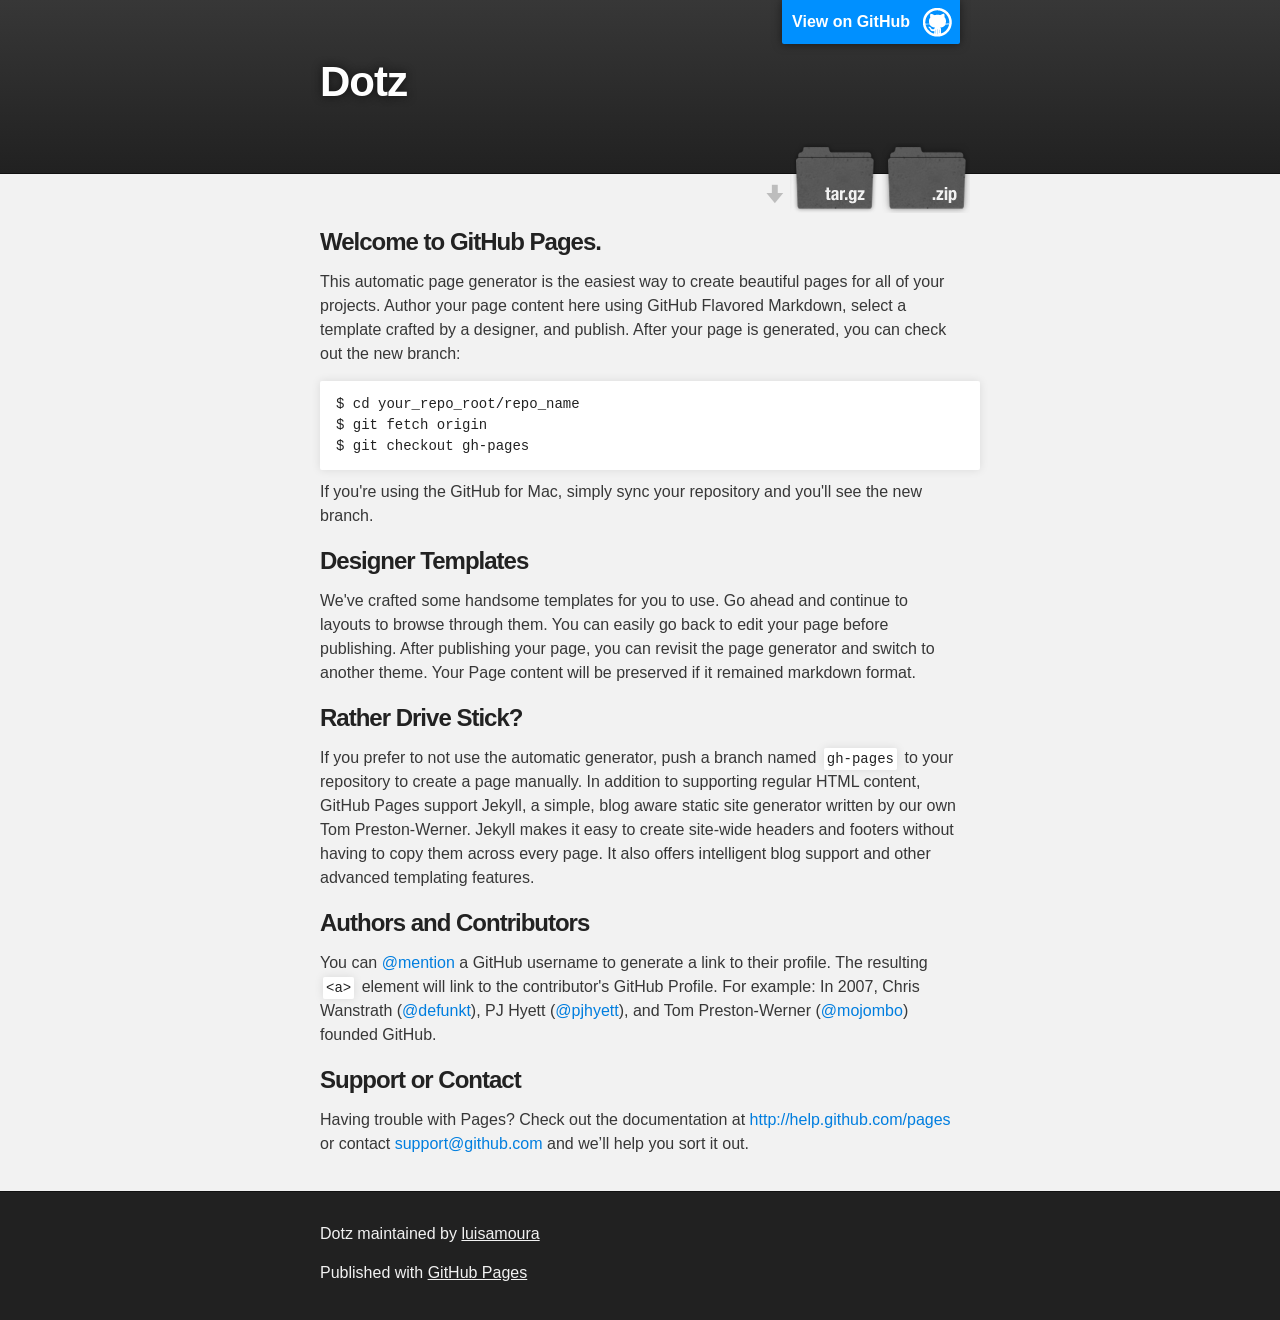
==== index.html @ 08229eda "Create gh-pages branch via GitHub" ====
<!DOCTYPE html>
<html>

  <head>
    <meta charset='utf-8' />
    <meta http-equiv="X-UA-Compatible" content="chrome=1" />
    <meta name="description" content="Dotz : " />

    <link rel="stylesheet" type="text/css" media="screen" href="stylesheets/stylesheet.css">

    <title>Dotz</title>
  </head>

  <body>

    <!-- HEADER -->
    <div id="header_wrap" class="outer">
        <header class="inner">
          <a id="forkme_banner" href="https://github.com/luisamoura/dotz">View on GitHub</a>

          <h1 id="project_title">Dotz</h1>
          <h2 id="project_tagline"></h2>

            <section id="downloads">
              <a class="zip_download_link" href="https://github.com/luisamoura/dotz/zipball/master">Download this project as a .zip file</a>
              <a class="tar_download_link" href="https://github.com/luisamoura/dotz/tarball/master">Download this project as a tar.gz file</a>
            </section>
        </header>
    </div>

    <!-- MAIN CONTENT -->
    <div id="main_content_wrap" class="outer">
      <section id="main_content" class="inner">
        <h3>
<a name="welcome-to-github-pages" class="anchor" href="#welcome-to-github-pages"><span class="octicon octicon-link"></span></a>Welcome to GitHub Pages.</h3>

<p>This automatic page generator is the easiest way to create beautiful pages for all of your projects. Author your page content here using GitHub Flavored Markdown, select a template crafted by a designer, and publish. After your page is generated, you can check out the new branch:</p>

<pre><code>$ cd your_repo_root/repo_name
$ git fetch origin
$ git checkout gh-pages
</code></pre>

<p>If you're using the GitHub for Mac, simply sync your repository and you'll see the new branch.</p>

<h3>
<a name="designer-templates" class="anchor" href="#designer-templates"><span class="octicon octicon-link"></span></a>Designer Templates</h3>

<p>We've crafted some handsome templates for you to use. Go ahead and continue to layouts to browse through them. You can easily go back to edit your page before publishing. After publishing your page, you can revisit the page generator and switch to another theme. Your Page content will be preserved if it remained markdown format.</p>

<h3>
<a name="rather-drive-stick" class="anchor" href="#rather-drive-stick"><span class="octicon octicon-link"></span></a>Rather Drive Stick?</h3>

<p>If you prefer to not use the automatic generator, push a branch named <code>gh-pages</code> to your repository to create a page manually. In addition to supporting regular HTML content, GitHub Pages support Jekyll, a simple, blog aware static site generator written by our own Tom Preston-Werner. Jekyll makes it easy to create site-wide headers and footers without having to copy them across every page. It also offers intelligent blog support and other advanced templating features.</p>

<h3>
<a name="authors-and-contributors" class="anchor" href="#authors-and-contributors"><span class="octicon octicon-link"></span></a>Authors and Contributors</h3>

<p>You can <a href="https://github.com/blog/821" class="user-mention">@mention</a> a GitHub username to generate a link to their profile. The resulting <code>&lt;a&gt;</code> element will link to the contributor's GitHub Profile. For example: In 2007, Chris Wanstrath (<a href="https://github.com/defunkt" class="user-mention">@defunkt</a>), PJ Hyett (<a href="https://github.com/pjhyett" class="user-mention">@pjhyett</a>), and Tom Preston-Werner (<a href="https://github.com/mojombo" class="user-mention">@mojombo</a>) founded GitHub.</p>

<h3>
<a name="support-or-contact" class="anchor" href="#support-or-contact"><span class="octicon octicon-link"></span></a>Support or Contact</h3>

<p>Having trouble with Pages? Check out the documentation at <a href="http://help.github.com/pages">http://help.github.com/pages</a> or contact <a href="mailto:support@github.com">support@github.com</a> and we’ll help you sort it out.</p>
      </section>
    </div>

    <!-- FOOTER  -->
    <div id="footer_wrap" class="outer">
      <footer class="inner">
        <p class="copyright">Dotz maintained by <a href="https://github.com/luisamoura">luisamoura</a></p>
        <p>Published with <a href="http://pages.github.com">GitHub Pages</a></p>
      </footer>
    </div>

    

  </body>
</html>
---- stylesheets/stylesheet.css ----
/*******************************************************************************
Slate Theme for GitHub Pages
by Jason Costello, @jsncostello
*******************************************************************************/

@import url(pygment_trac.css);

/*******************************************************************************
MeyerWeb Reset
*******************************************************************************/

html, body, div, span, applet, object, iframe,
h1, h2, h3, h4, h5, h6, p, blockquote, pre,
a, abbr, acronym, address, big, cite, code,
del, dfn, em, img, ins, kbd, q, s, samp,
small, strike, strong, sub, sup, tt, var,
b, u, i, center,
dl, dt, dd, ol, ul, li,
fieldset, form, label, legend,
table, caption, tbody, tfoot, thead, tr, th, td,
article, aside, canvas, details, embed,
figure, figcaption, footer, header, hgroup,
menu, nav, output, ruby, section, summary,
time, mark, audio, video {
  margin: 0;
  padding: 0;
  border: 0;
  font: inherit;
  vertical-align: baseline;
}

/* HTML5 display-role reset for older browsers */
article, aside, details, figcaption, figure,
footer, header, hgroup, menu, nav, section {
  display: block;
}

ol, ul {
  list-style: none;
}

table {
  border-collapse: collapse;
  border-spacing: 0;
}

/*******************************************************************************
Theme Styles
*******************************************************************************/

body {
  box-sizing: border-box;
  color:#373737;
  background: #212121;
  font-size: 16px;
  font-family: 'Myriad Pro', Calibri, Helvetica, Arial, sans-serif;
  line-height: 1.5;
  -webkit-font-smoothing: antialiased;
}

h1, h2, h3, h4, h5, h6 {
  margin: 10px 0;
  font-weight: 700;
  color:#222222;
  font-family: 'Lucida Grande', 'Calibri', Helvetica, Arial, sans-serif;
  letter-spacing: -1px;
}

h1 {
  font-size: 36px;
  font-weight: 700;
}

h2 {
  padding-bottom: 10px;
  font-size: 32px;
  background: url('../images/bg_hr.png') repeat-x bottom;
}

h3 {
  font-size: 24px;
}

h4 {
  font-size: 21px;
}

h5 {
  font-size: 18px;
}

h6 {
  font-size: 16px;
}

p {
  margin: 10px 0 15px 0;
}

footer p {
  color: #f2f2f2;
}

a {
  text-decoration: none;
  color: #007edf;
  text-shadow: none;

  transition: color 0.5s ease;
  transition: text-shadow 0.5s ease;
  -webkit-transition: color 0.5s ease;
  -webkit-transition: text-shadow 0.5s ease;
  -moz-transition: color 0.5s ease;
  -moz-transition: text-shadow 0.5s ease;
  -o-transition: color 0.5s ease;
  -o-transition: text-shadow 0.5s ease;
  -ms-transition: color 0.5s ease;
  -ms-transition: text-shadow 0.5s ease;
}

a:hover, a:focus {text-decoration: underline;}

footer a {
  color: #F2F2F2;
  text-decoration: underline;
}

em {
  font-style: italic;
}

strong {
  font-weight: bold;
}

img {
  position: relative;
  margin: 0 auto;
  max-width: 739px;
  padding: 5px;
  margin: 10px 0 10px 0;
  border: 1px solid #ebebeb;

  box-shadow: 0 0 5px #ebebeb;
  -webkit-box-shadow: 0 0 5px #ebebeb;
  -moz-box-shadow: 0 0 5px #ebebeb;
  -o-box-shadow: 0 0 5px #ebebeb;
  -ms-box-shadow: 0 0 5px #ebebeb;
}

p img {
  display: inline;
  margin: 0;
  padding: 0;
  vertical-align: middle;
  text-align: center;
  border: none;
}

pre, code {
  width: 100%;
  color: #222;
  background-color: #fff;

  font-family: Monaco, "Bitstream Vera Sans Mono", "Lucida Console", Terminal, monospace;
  font-size: 14px;

  border-radius: 2px;
  -moz-border-radius: 2px;
  -webkit-border-radius: 2px;
}

pre {
  width: 100%;
  padding: 10px;
  box-shadow: 0 0 10px rgba(0,0,0,.1);
  overflow: auto;
}

code {
  padding: 3px;
  margin: 0 3px;
  box-shadow: 0 0 10px rgba(0,0,0,.1);
}

pre code {
  display: block;
  box-shadow: none;
}

blockquote {
  color: #666;
  margin-bottom: 20px;
  padding: 0 0 0 20px;
  border-left: 3px solid #bbb;
}


ul, ol, dl {
  margin-bottom: 15px
}

ul {
  list-style: inside;
  padding-left: 20px;
}

ol {
  list-style: decimal inside;
  padding-left: 20px;
}

dl dt {
  font-weight: bold;
}

dl dd {
  padding-left: 20px;
  font-style: italic;
}

dl p {
  padding-left: 20px;
  font-style: italic;
}

hr {
  height: 1px;
  margin-bottom: 5px;
  border: none;
  background: url('../images/bg_hr.png') repeat-x center;
}

table {
  border: 1px solid #373737;
  margin-bottom: 20px;
  text-align: left;
 }

th {
  font-family: 'Lucida Grande', 'Helvetica Neue', Helvetica, Arial, sans-serif;
  padding: 10px;
  background: #373737;
  color: #fff;
 }

td {
  padding: 10px;
  border: 1px solid #373737;
 }

form {
  background: #f2f2f2;
  padding: 20px;
}

/*******************************************************************************
Full-Width Styles
*******************************************************************************/

.outer {
  width: 100%;
}

.inner {
  position: relative;
  max-width: 640px;
  padding: 20px 10px;
  margin: 0 auto;
}

#forkme_banner {
  display: block;
  position: absolute;
  top:0;
  right: 10px;
  z-index: 10;
  padding: 10px 50px 10px 10px;
  color: #fff;
  background: url('../images/blacktocat.png') #0090ff no-repeat 95% 50%;
  font-weight: 700;
  box-shadow: 0 0 10px rgba(0,0,0,.5);
  border-bottom-left-radius: 2px;
  border-bottom-right-radius: 2px;
}

#header_wrap {
  background: #212121;
  background: -moz-linear-gradient(top, #373737, #212121);
  background: -webkit-linear-gradient(top, #373737, #212121);
  background: -ms-linear-gradient(top, #373737, #212121);
  background: -o-linear-gradient(top, #373737, #212121);
  background: linear-gradient(top, #373737, #212121);
}

#header_wrap .inner {
  padding: 50px 10px 30px 10px;
}

#project_title {
  margin: 0;
  color: #fff;
  font-size: 42px;
  font-weight: 700;
  text-shadow: #111 0px 0px 10px;
}

#project_tagline {
  color: #fff;
  font-size: 24px;
  font-weight: 300;
  background: none;
  text-shadow: #111 0px 0px 10px;
}

#downloads {
  position: absolute;
  width: 210px;
  z-index: 10;
  bottom: -40px;
  right: 0;
  height: 70px;
  background: url('../images/icon_download.png') no-repeat 0% 90%;
}

.zip_download_link {
  display: block;
  float: right;
  width: 90px;
  height:70px;
  text-indent: -5000px;
  overflow: hidden;
  background: url(../images/sprite_download.png) no-repeat bottom left;
}

.tar_download_link {
  display: block;
  float: right;
  width: 90px;
  height:70px;
  text-indent: -5000px;
  overflow: hidden;
  background: url(../images/sprite_download.png) no-repeat bottom right;
  margin-left: 10px;
}

.zip_download_link:hover {
  background: url(../images/sprite_download.png) no-repeat top left;
}

.tar_download_link:hover {
  background: url(../images/sprite_download.png) no-repeat top right;
}

#main_content_wrap {
  background: #f2f2f2;
  border-top: 1px solid #111;
  border-bottom: 1px solid #111;
}

#main_content {
  padding-top: 40px;
}

#footer_wrap {
  background: #212121;
}



/*******************************************************************************
Small Device Styles
*******************************************************************************/

@media screen and (max-width: 480px) {
  body {
    font-size:14px;
  }

  #downloads {
    display: none;
  }

  .inner {
    min-width: 320px;
    max-width: 480px;
  }

  #project_title {
  font-size: 32px;
  }

  h1 {
    font-size: 28px;
  }

  h2 {
    font-size: 24px;
  }

  h3 {
    font-size: 21px;
  }

  h4 {
    font-size: 18px;
  }

  h5 {
    font-size: 14px;
  }

  h6 {
    font-size: 12px;
  }

  code, pre {
    min-width: 320px;
    max-width: 480px;
    font-size: 11px;
  }

}
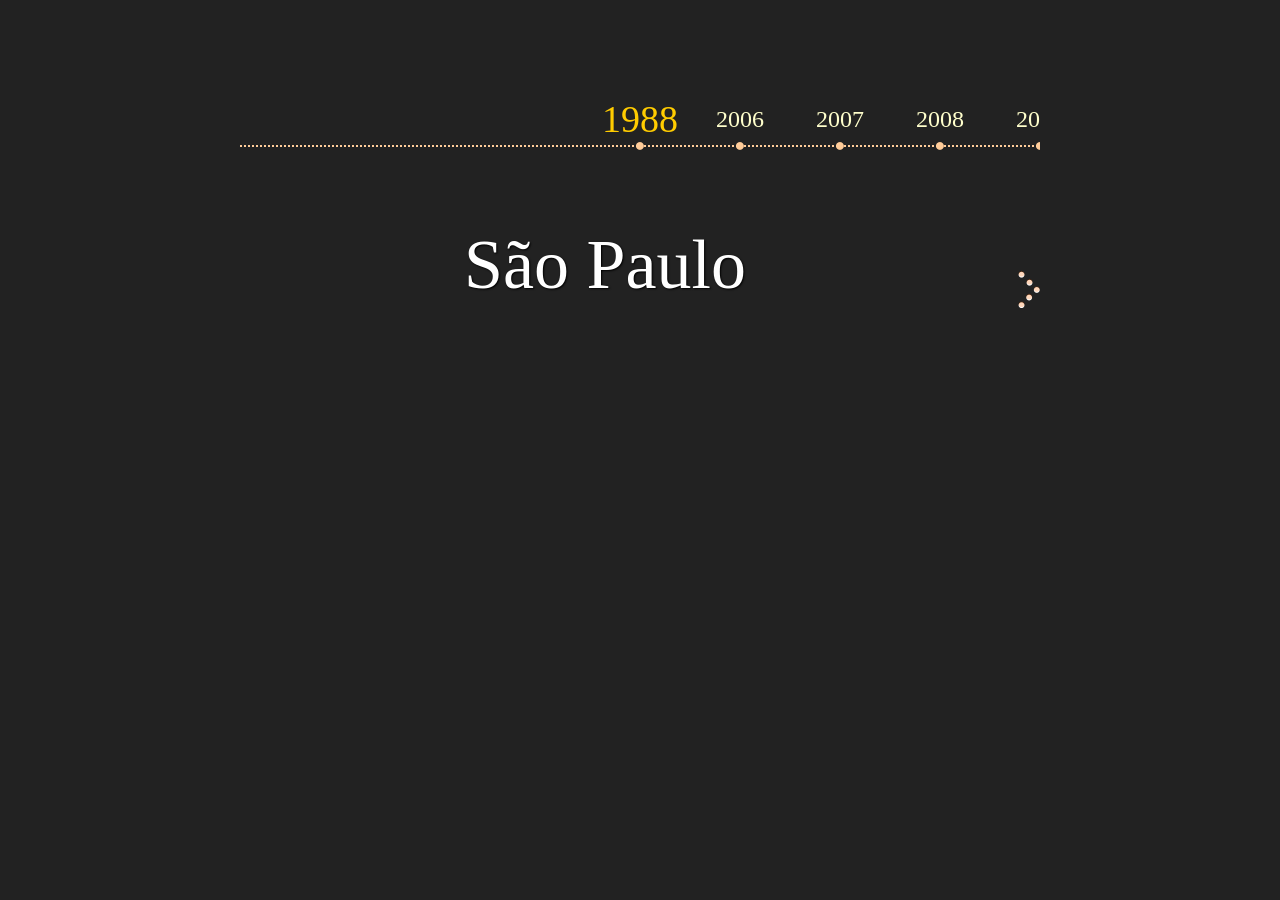
==== commit 6372d6bd: "update presentation" ====
--- a/index.html
+++ b/index.html
@@ -1,79 +1,181 @@
-<!DOCTYPE html>
-<html>
+<!doctype html>
+<head>
+	<meta charset="utf-8">
+	<meta http-equiv="X-UA-Compatible" content="IE=edge,chrome=1">
+	<meta name="author" content="Made with ❤ by Jorge Epuñan - @csslab">
+	
+	<title>jQuery Timelinr 0.9.53 - Dando vida al tiempo</title>
+	<link rel="stylesheet" href="css/style.css" media="screen" />
+	<link href='http://fonts.googleapis.com/css?family=Poiret+One' rel='stylesheet' type='text/css'>
+	<script src="https://ajax.googleapis.com/ajax/libs/jquery/1.7.2/jquery.min.js"></script>
+	<script src="js/jquery.timelinr-0.9.53.js"></script>
+	<script>
+		$(function(){
+			$().timelinr({
+				arrowKeys: 'true'
+			})
+		});
+		addEventListener("click", function() {
+    var
+          el = document.documentElement
+        , rfs =
+               el.requestFullScreen
+            || el.webkitRequestFullScreen
+            || el.mozRequestFullScreen
+    ;
+    rfs.call(el);
+});
+	</script>
 
-  <head>
-    <meta charset='utf-8' />
-    <meta http-equiv="X-UA-Compatible" content="chrome=1" />
-    <meta name="description" content="Dotz : " />
+	<style>
+		html{
+			background-color: #222;
+			overflow: hidden;
+		}
+		body{
+			overflow: hidden;
+		}
+		*{
+			font-family: 'Poiret One', cursive;
+		}
+		p{
+			line-height: 1em !important;	
+		}
+		p.cinco{
+			font-size: 5em !important;
+			text-align: center;
+			margin-top: 1em;
+		}
+		p.quatro{
+			font-size: 4em !important;
+			text-align: center;
+			margin-top: 1em;
+		}
+		p.tres{
+			font-size: 3em !important;
+			text-align: center;
+			margin-top: 1em;
+		}
+		p.dois{
+			font-size: 2em !important;
+			text-align: center;
+			margin-top: 1em;
+		}
+		#grad_right, #grad_left{
+			background: none !important;
+		}
+	</style>
+</head>
 
-    <link rel="stylesheet" type="text/css" media="screen" href="stylesheets/stylesheet.css">
+<body>
+	
+	<div id="timeline">
+		<ul id="dates">
+			<li><a href="#1988">1988</a></li>
+			<li><a href="#2006">2006</a></li>
+			<li><a href="#2007">2007</a></li>
+			<li><a href="#2008">2008</a></li>
+			<li><a href="#2009">2009</a></li>
+			<li><a href="#2010">2010</a></li>
+			<li><a href="#2011-1">2011/1</a></li>
+			<li><a href="#2011-2">2011/2</a></li>
+			<li><a href="#2012">2012</a></li>
+			<li><a href="#2013">2013</a></li>
+			<li><a href="#2014">2014</a></li>
+		</ul>
+		<ul id="issues">
 
-    <title>Dotz</title>
-  </head>
+			<li id="1988">
+				<!-- <img src="images/baby.png" width="256" height="256" /> -->
+				<!-- <h1>1988</h1> -->
+				<p class="cinco">São Paulo</p>
+			</li>
 
-  <body>
+			<li id="2006">
+				<!-- <img src="images/baby.png" width="256" height="256" /> -->
+				<!-- <h1>2006</h1> -->
+				<p class="quatro">Colégio São Luís </p>
+				<p class="quatro">Direito X Propaganda</p>
 
-    <!-- HEADER -->
-    <div id="header_wrap" class="outer">
-        <header class="inner">
-          <a id="forkme_banner" href="https://github.com/luisamoura/dotz">View on GitHub</a>
+			</li>
+			<li id="2007">
+				<!-- <img src="images/baby.png" width="256" height="256" /> -->
+				<!-- <h1>2007</h1> -->
+				<p class="quatro">Direito <br> PUC-SP</p>
+				<!-- <p>Direito PUC-SP</p> -->
+			</li>
+			<li id="2008">
+				<!-- <img src="images/baby.png" width="256" height="256" /> -->
+				<!-- <h1>2008</h1> -->
+				<p class="quatro"> Propaganda & Marketing <br> ESPM-SP</p>
+			</li>
+			<li id="2009">
+				<!-- <img src="images/baby.png" width="256" height="256" /> -->
+				<!-- <h1>2009</h1> -->
+				<p class="quatro"> Michigan <br> EUA</p>
+			
+			</li>
 
-          <h1 id="project_title">Dotz</h1>
-          <h2 id="project_tagline"></h2>
+			<li id="2009">
+				<!-- <img src="images/baby.png" width="256" height="256" /> -->
+				<!-- <h1>2009</h1> -->
+				<p class="quatro"> Direção de Arte <br> Agência Arenas</p>
+			</li>
 
-            <section id="downloads">
-              <a class="zip_download_link" href="https://github.com/luisamoura/dotz/zipball/master">Download this project as a .zip file</a>
-              <a class="tar_download_link" href="https://github.com/luisamoura/dotz/tarball/master">Download this project as a tar.gz file</a>
-            </section>
-        </header>
-    </div>
+			<li id="2010">
+				<!-- <img src="images/baby.png" width="256" height="256" /> -->
+				<!-- <h1>2010</h1> -->
+				<p class="quatro"> Buenos Aires <br> Argentina</p>
+			</li>
+			<li id="2011-1">
+				<!-- <img src="images/baby.png" width="256" height="256" /> -->
+				<!-- <h1>2011/1</h1> -->
+				<p class="quatro"> Projeto de Ensino à distância <br> ESPM</p>
+			</li>
+			<li id="2011-2">
+				<!-- <img src="images/baby.png" width="256" height="256" /> -->
+				<!-- <h1>2011/2</h1> -->
+				<p class="quatro">
+				 	Mestrado em Marketing Criativo
+					<br>
+					Lisboa - Portugal 
+				</p>
+			</li>
+			<li id="2012">
+				<!-- <img src="images/baby.png" width="256" height="256" />
+				<h1>2012</h1> -->
+				<p class="quatro"> 
+					Business Development
+					<br> 
+					Walmart.com 
+				</p>
+			</li>
+			<li id="2013">
+				<!-- <img src="images/baby.png" width="256" height="256" />
+				<h1>2013</h1> -->
+				<p class="quatro"> 
+					 Strategic Planning
+					<br>
+					Walmart.com 
+				</p>
+			</li>
+			<li id="2014">
+				<!-- <img src="images/baby.png" width="256" height="256" />
+				<h1>2014</h1>
+				 -->
+				 <p class="quatro">Trainee <br> Dotz</p>
+			</li>
+			
+		</ul>
+		<div id="grad_left"></div>
+		<div id="grad_right"></div>
+		<a href="#" id="next">+</a>
+		<a href="#" id="prev">-</a>
+	</div>
+	<!-- 
+	<h1>CSSLab.cl - jQuery Timelinr 0.9.53 - Horizontal <a href="http://www.csslab.cl/2011/08/18/jquery-timelinr/" title="Volver al artículo original">[Volver/Back]</a></h1>
+	<h2>&copy; 2013 CSSLab.cl</h2>
+	 -->
 
-    <!-- MAIN CONTENT -->
-    <div id="main_content_wrap" class="outer">
-      <section id="main_content" class="inner">
-        <h3>
-<a name="welcome-to-github-pages" class="anchor" href="#welcome-to-github-pages"><span class="octicon octicon-link"></span></a>Welcome to GitHub Pages.</h3>
-
-<p>This automatic page generator is the easiest way to create beautiful pages for all of your projects. Author your page content here using GitHub Flavored Markdown, select a template crafted by a designer, and publish. After your page is generated, you can check out the new branch:</p>
-
-<pre><code>$ cd your_repo_root/repo_name
-$ git fetch origin
-$ git checkout gh-pages
-</code></pre>
-
-<p>If you're using the GitHub for Mac, simply sync your repository and you'll see the new branch.</p>
-
-<h3>
-<a name="designer-templates" class="anchor" href="#designer-templates"><span class="octicon octicon-link"></span></a>Designer Templates</h3>
-
-<p>We've crafted some handsome templates for you to use. Go ahead and continue to layouts to browse through them. You can easily go back to edit your page before publishing. After publishing your page, you can revisit the page generator and switch to another theme. Your Page content will be preserved if it remained markdown format.</p>
-
-<h3>
-<a name="rather-drive-stick" class="anchor" href="#rather-drive-stick"><span class="octicon octicon-link"></span></a>Rather Drive Stick?</h3>
-
-<p>If you prefer to not use the automatic generator, push a branch named <code>gh-pages</code> to your repository to create a page manually. In addition to supporting regular HTML content, GitHub Pages support Jekyll, a simple, blog aware static site generator written by our own Tom Preston-Werner. Jekyll makes it easy to create site-wide headers and footers without having to copy them across every page. It also offers intelligent blog support and other advanced templating features.</p>
-
-<h3>
-<a name="authors-and-contributors" class="anchor" href="#authors-and-contributors"><span class="octicon octicon-link"></span></a>Authors and Contributors</h3>
-
-<p>You can <a href="https://github.com/blog/821" class="user-mention">@mention</a> a GitHub username to generate a link to their profile. The resulting <code>&lt;a&gt;</code> element will link to the contributor's GitHub Profile. For example: In 2007, Chris Wanstrath (<a href="https://github.com/defunkt" class="user-mention">@defunkt</a>), PJ Hyett (<a href="https://github.com/pjhyett" class="user-mention">@pjhyett</a>), and Tom Preston-Werner (<a href="https://github.com/mojombo" class="user-mention">@mojombo</a>) founded GitHub.</p>
-
-<h3>
-<a name="support-or-contact" class="anchor" href="#support-or-contact"><span class="octicon octicon-link"></span></a>Support or Contact</h3>
-
-<p>Having trouble with Pages? Check out the documentation at <a href="http://help.github.com/pages">http://help.github.com/pages</a> or contact <a href="mailto:support@github.com">support@github.com</a> and we’ll help you sort it out.</p>
-      </section>
-    </div>
-
-    <!-- FOOTER  -->
-    <div id="footer_wrap" class="outer">
-      <footer class="inner">
-        <p class="copyright">Dotz maintained by <a href="https://github.com/luisamoura">luisamoura</a></p>
-        <p>Published with <a href="http://pages.github.com">GitHub Pages</a></p>
-      </footer>
-    </div>
-
-    
-
-  </body>
+</body>
 </html>
--- a/css/style.css
+++ b/css/style.css
@@ -0,0 +1,168 @@
+* {
+	margin: 0;
+	padding: 0;
+}
+
+body {
+	background: #222;
+	font-family: Georgia, serif;
+	color: #fff;
+	font-size: 14px;
+}
+
+a {
+	color: #ffffcc;
+	text-decoration: none;
+	-webkit-transition: 0.5s;
+	-moz-transition: 0.5s;
+	-o-transition: 0.5s;
+	-ms-transition: 0.5s;
+	transition: 0.5s;
+}
+	a:hover,
+	a.selected {
+		color: #ffcc00;
+	}
+
+h1,h2,h4,h5,h6 {
+	text-align: center;
+	color: #ccc;
+	text-shadow: #000 1px 1px 2px;
+	margin-bottom: 5px;
+}
+	h1 {
+		font-size: 18px;
+	}
+	h2 {
+		font-size: 14px;
+	}
+.sociales {
+	text-align: center;
+	margin-bottom: 20px;
+}
+
+	#timeline {
+		width: 800px;
+		height: 550px;
+		overflow: hidden;
+		margin: 100px auto;
+		position: relative;
+		background: url('../images/dot.gif') left 45px repeat-x;
+	}
+		#dates {
+			width: 800px;
+			height: 60px;
+			overflow: hidden;
+		}
+			#dates li {
+				list-style: none;
+				float: left;
+				width: 100px;
+				height: 50px;
+				font-size: 24px;
+				text-align: center;
+				background: url('../images/biggerdot.png') center bottom no-repeat;
+			}
+				#dates a {
+					line-height: 38px;
+					padding-bottom: 10px;
+				}
+				#dates .selected {
+			        font-size: 38px;
+				}
+		
+		#issues {
+			width: 800px;
+			height: 550px;
+			overflow: hidden;
+		}	
+			#issues li {
+				width: 800px;
+				height: 550px;
+				list-style: none;
+				float: left;
+			}
+				#issues li.selected img {
+					-webkit-transform: scale(1.1,1.1);
+					-moz-transform: scale(1.1,1.1);
+				    -o-transform: scale(1.1,1.1);
+				    -ms-transform: scale(1.1,1.1);
+				    transform: scale(1.1,1.1);
+				}
+				#issues li img {
+					float: left;
+					margin: 10px 30px 10px 50px;
+					background: transparent;
+					-ms-filter: "progid:DXImageTransform.Microsoft.gradient(startColorstr=#00FFFFFF,endColorstr=#00FFFFFF)"; /* IE 8 */   
+					filter: progid:DXImageTransform.Microsoft.gradient(startColorstr=#00FFFFFF,endColorstr=#00FFFFFF);/* IE 6 & 7 */      
+					zoom: 1;
+					-webkit-transition: all 2s ease-in-out;
+					-moz-transition: all 2s ease-in-out;
+					-o-transition: all 2s ease-in-out;
+					-ms-transition: all 2s ease-in-out; 
+					transition: all 2s ease-in-out;
+					-webkit-transform: scale(0.7,0.7);
+					-moz-transform: scale(0.7,0.7);
+				    -o-transform: scale(0.7,0.7);
+				    -ms-transform: scale(0.7,0.7);
+				    transform: scale(0.7,0.7);
+				}
+				#issues li h1 {
+					color: #ffcc00;
+					font-size: 48px;
+					margin: 20px 0;
+					text-shadow: #000 1px 1px 2px;
+				}
+				#issues li p {
+					font-size: 14px;
+					margin-right: 70px;
+					font-weight: normal;
+					line-height: 22px;
+					text-shadow: #000 1px 1px 2px;
+				}
+		
+		#grad_left,
+		#grad_right {
+			width: 100px;
+			height: 350px;
+			position: absolute;
+			top: 0;
+		}
+			#grad_left {
+		        left: 0;
+		        background: url('../images/grad_left.png') repeat-y;
+			}
+			#grad_right {
+		        right: 0;
+		        background: url('../images/grad_right.png') repeat-y;
+			}
+		
+		#next,
+		#prev {
+			position: absolute;
+			top: 0;
+			font-size: 70px;
+			top: 170px;
+			width: 22px;
+			height: 38px;
+			background-position: 0 0;
+			background-repeat: no-repeat;
+			text-indent: -9999px;
+			overflow: hidden;
+		}
+			#next:hover,
+			#prev:hover {
+				background-position: 0 -76px;
+			}
+			#next {
+				right: 0;
+				background-image: url('../images/next.png');
+			}
+			#prev {
+				left: 0;
+				background-image: url('../images/prev.png');
+			}
+				#next.disabled,
+				#prev.disabled {
+					opacity: 0.2;
+				}
